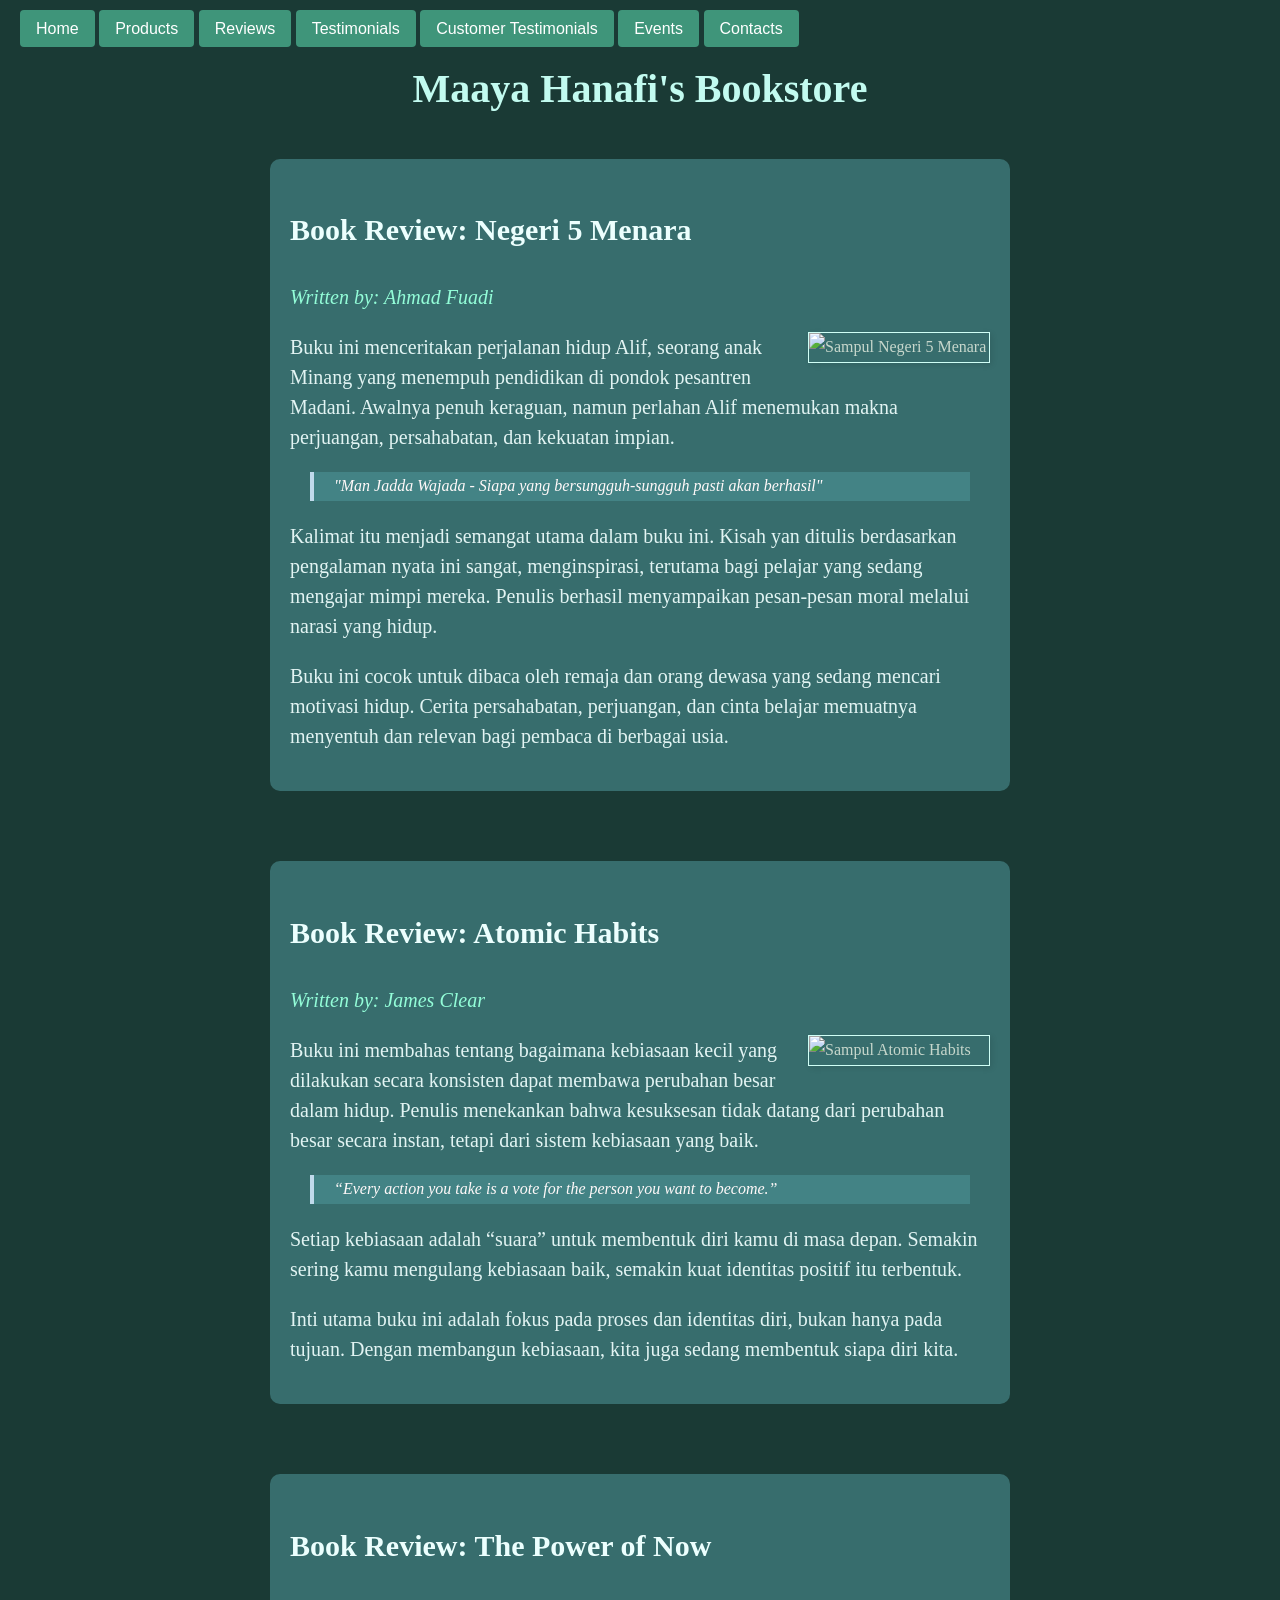
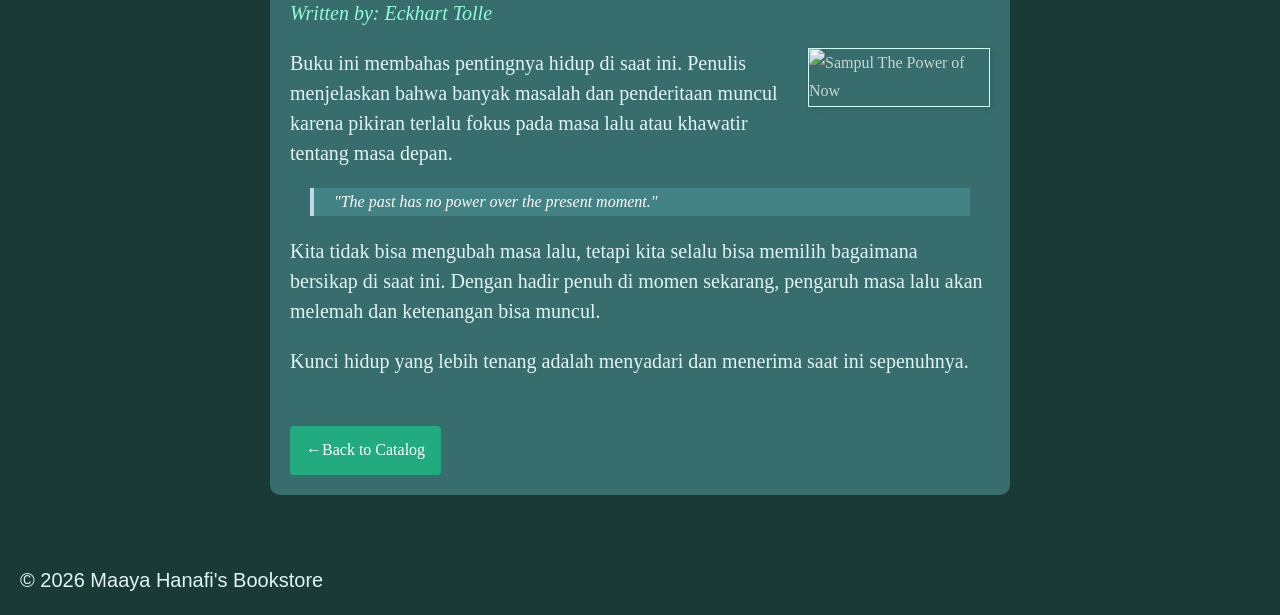
==== bedah-buku.html @ d3be294b "Add files via upload" ====
<!DOCTYPE html>
<html lang="id">
<head>
    <meta charset="UTF-8">
    <meta name="viewport" content="width=device-width, initial-scale=1.0" />
    <title>Profil Usaha Buku</title>
    <link rel="stylesheet" href="style.css" />
</head>
 <body>
    <header>
        
    <nav>
        <a href="index.html">Home</a>
        <a href="produk.html">Products</a>
        <a href="bedah-buku.html">Reviews</a>
        <a href="testimoni.html">Testimonials</a>
        <a href="tampil-testimoni.html">Customer Testimonials</a>
        <a href="event.html">Events</a>
        <a href="kontak.html">Contacts</a>
</nav>
</header>
<h1>Maaya Hanafi's Bookstore</h1>

<section class="daftar-produk">
<main class="artikel">
<h2>Book Review: Negeri 5 Menara</h2>
<p class="penulis">Written by: Ahmad Fuadi</p>

<img src="https://blogger.googleusercontent.com/img/b/R29vZ2xl/AVvXsEh3r2ALZRcea05yWqPMFE24JqWyLTt4YqXSzHg7pTwhhbTpz04J5bqi_xrDvlIOjsr0y2JKdYCMgzgTzkCewJIcclY1Ty6i0hBR5d_ACKTiUws-tt0a2gJbXQIwc8Wl3GFFXxS06ymrZQ/s1600/resensi-negeri-5-menara.jpg" alt="Sampul Negeri 5 Menara" class="sampul">


<p>
    Buku ini menceritakan perjalanan hidup Alif, seorang anak Minang yang menempuh pendidikan di pondok pesantren Madani.
    Awalnya penuh keraguan, namun perlahan Alif menemukan makna perjuangan, persahabatan, dan kekuatan impian.
</p>

<blockquote>
    "Man Jadda Wajada - Siapa yang bersungguh-sungguh pasti akan berhasil"
</blockquote>

<p>
    Kalimat itu menjadi semangat utama dalam buku ini. Kisah yan ditulis berdasarkan pengalaman nyata ini sangat, menginspirasi,
    terutama bagi pelajar yang sedang mengajar mimpi mereka. Penulis berhasil menyampaikan pesan-pesan moral melalui narasi yang hidup.
</p>
<p>
    Buku ini cocok untuk dibaca oleh remaja dan orang dewasa yang sedang mencari motivasi hidup. Cerita persahabatan, perjuangan, dan cinta belajar memuatnya menyentuh dan relevan bagi pembaca di berbagai usia.
</p>
</main>
</section>

<section class="daftar-produk">
<main class="artikel">
<h2>Book Review: Atomic Habits</h2>
<p class="penulis">Written by: James Clear</p>

<img src="https://upload.wikimedia.org/wikipedia/commons/0/06/Atomic_habits.jpg" alt="Sampul Atomic Habits" class="sampul">


<p>
    Buku ini membahas tentang bagaimana kebiasaan kecil yang dilakukan secara konsisten dapat membawa perubahan besar dalam hidup. Penulis menekankan bahwa kesuksesan tidak datang dari perubahan besar secara instan, tetapi dari sistem kebiasaan yang baik.
</p>

<blockquote>
    “Every action you take is a vote for the person you want to become.”
</blockquote>

<p>
    Setiap kebiasaan adalah “suara” untuk membentuk diri kamu di masa depan. Semakin sering kamu mengulang kebiasaan baik, semakin kuat identitas positif itu terbentuk.
    </p>
<p>
    Inti utama buku ini adalah fokus pada proses dan identitas diri, bukan hanya pada tujuan. Dengan membangun kebiasaan, kita juga sedang membentuk siapa diri kita.</p>
</main>
</section>

<section class="daftar-produk">
<main class="artikel">
<h2>Book Review: The Power of Now</h2>
<p class="penulis">Written by: Eckhart Tolle</p>

<img src="https://m.media-amazon.com/images/S/compressed.photo.goodreads.com/books/1689947880i/6708.jpg" alt="Sampul The Power of Now" class="sampul">


<p>
    Buku ini membahas pentingnya hidup di saat ini. Penulis menjelaskan bahwa banyak masalah dan penderitaan muncul karena pikiran terlalu fokus pada masa lalu atau khawatir tentang masa depan.
</p>

<blockquote>
    "The past has no power over the present moment."
</blockquote>

<p>
    Kita tidak bisa mengubah masa lalu, tetapi kita selalu bisa memilih bagaimana bersikap di saat ini. Dengan hadir penuh di momen sekarang, pengaruh masa lalu akan melemah dan ketenangan bisa muncul.
</p>
<p>
    Kunci hidup yang lebih tenang adalah menyadari dan menerima saat ini sepenuhnya.
</p>

<a href="produk.html" class="btn-kembali">←Back to Catalog</a>
</main>
</section>
<footer>
    <p>&copy; 2026 Maaya Hanafi's Bookstore</p>
</footer>

</body>
</html>
---- style.css ----
nav a {
    display:inline;
    margin-top: 10;
    padding: 10px 16px;
    background-color: #3f957a;
    color: white;
    text-decoration: none;
    border-radius: 4px ;
}
body {
    background-color: rgb(26, 58, 53);
    font-family:'Lucida Sans', 'Lucida Sans Regular', 'Lucida Grande', 'Lucida Sans Unicode', Geneva, Verdana, sans-serif;
    color: #c7d7cc;
    margin: 20px;
}

h1 {
    font-size: 40px;
    font-family:Cambria, Cochin, Georgia, Times, 'Times New Roman', serif;
    color:#c2fbf0;
    text-align: center;

}
p {
    font-size: 20px;
    text-align: left;
}
h3 {
    font-size: 23px;
    color:#7cbd9f
}
p {
    line-height: 1.5;
}

.daftar-produk {
    display: grid;
    grid-template-columns: repeat(auto-fit,minmax(250px,1fr));
    gap: 20px;
    padding: 20px;
}

.produk {
    background-color: #4c939794;
    padding: 15px;
    border-radius: 10px;
    text-align:center;
    box-shadow: 0 2px 6px rgba(0, 0, 0, 0,1);
}

.produk img {
    width: 150px;
    height:auto;
    border-radius: 5px;
    margin-bottom: 10px;
}
.produk h2 {
    font-size: 35px;
    color: #a5f4ef;
}
.produk h3 {
    font-size: 18px;
    color: #2c3e50;
}
.harga {
    font-weight: bold;
    color: #95f8d0
}
.deskripsi {
    font-size :15px;
    color: #ffe9e9;
}

.artikel {
    max-width: 700px;
    margin: auto;
    padding: 20px;
    background-color: #4c939794;
    font-family:'Lucida Sans', 'Lucida Sans Regular', 'Lucida Grande', 'Lucida Sans Unicode';

    line-height: 1.8;
    margin-bottom: 30px;
    border-radius: 10px;
}
h2 {
    font-size:30px;
    color:#ecfffe
}
p {
    color: #e2f4f3;
}
.artikel .penulis {
    font-style: italic;
    color: #93fdd8;
    margin-bottom: 20px;
}
.artikel .sampul {
    width: 180px;
    float: right;
    margin: 0 0 20px 20px;
    border: 1px solid #d0fff6;
    box-shadow: 2px 2px 6px rgba(0, 0, 0, 0.1);
}
.artikel blockquote {
    font-style: italic;
    padding-left: 20px;
    margin: 20px;
    border-left: 4px solid #c0daeb;
    color: #fff9f9;
    background-color: #4c939794;
}
.btn-kembali{
    display: inline-block;
    margin-top: 30px;
    padding: 10px 16px;
    background-color: #21ab7f;
    color: white;
    text-decoration: none;
    border-radius: 4px ;
}
.btn-kembali:hover {
    background-color: #6acaad;
}


.formulir {
    max-width: 700px;
    margin: auto;
    padding: 20px;
    background-color: #4c939794;
    border-radius: 10px;
    margin-top: 40px;
    
}
form label {
    display:block;
    margin-top: 10px;
    font-weight: bold;
}
form input,
form select,
form textarea {
    width:97%;
    padding: 8px;
    margin-top: 5px;
    margin-bottom: 15px;
    border-radius: 5px;
    border:2px solid #7fbaaa;
}
form button {
    background-color: #21ab7f;
    color: #d6f7f5;
    padding: 10px 15px;
    border:none;
    border-radius:5px ;
    border: 2px solid #46be94;
    cursor: pointer;
}

form button:hover {
    background-color:#46be94;
}

button {
     background-color: #21ab7f;
    color: #d6f7f5;
    padding: 10px 15px;
    border:none;
    border-radius:5px ;
    border: 2px ;
    cursor: pointer;
}

a {
    color: #d6f7f5;
    cursor: pointer;
}

.container {
    display: flex;
    justify-content:space-around;
    flex-wrap: wrap;
    max: width 1200px;
    margin:auto;
}
.contact-card {
    flex:1;
    min-width:280px;
    margin:20px;
}

    .icon {
  background-color: rgba(255, 255, 255, 0.2);
  width: 80px;
  height: 80px;
  border-radius: 50%;
  display: flex;
  align-items: center;
  justify-content: center;
  margin: 0 auto 20px;
  font-size: 30px;
}
.contact-card a {
  color: #ffffff;
  text-decoration: none;
}

.contact-card a:hover {
  text-decoration: underline;
}

.diskon {
    font-weight: bold;
    color: #95f8d0;
    font-size: 25px;
    text-align: center;
}

.batal {
    color:#f0ff20;
    text-align: center;
}
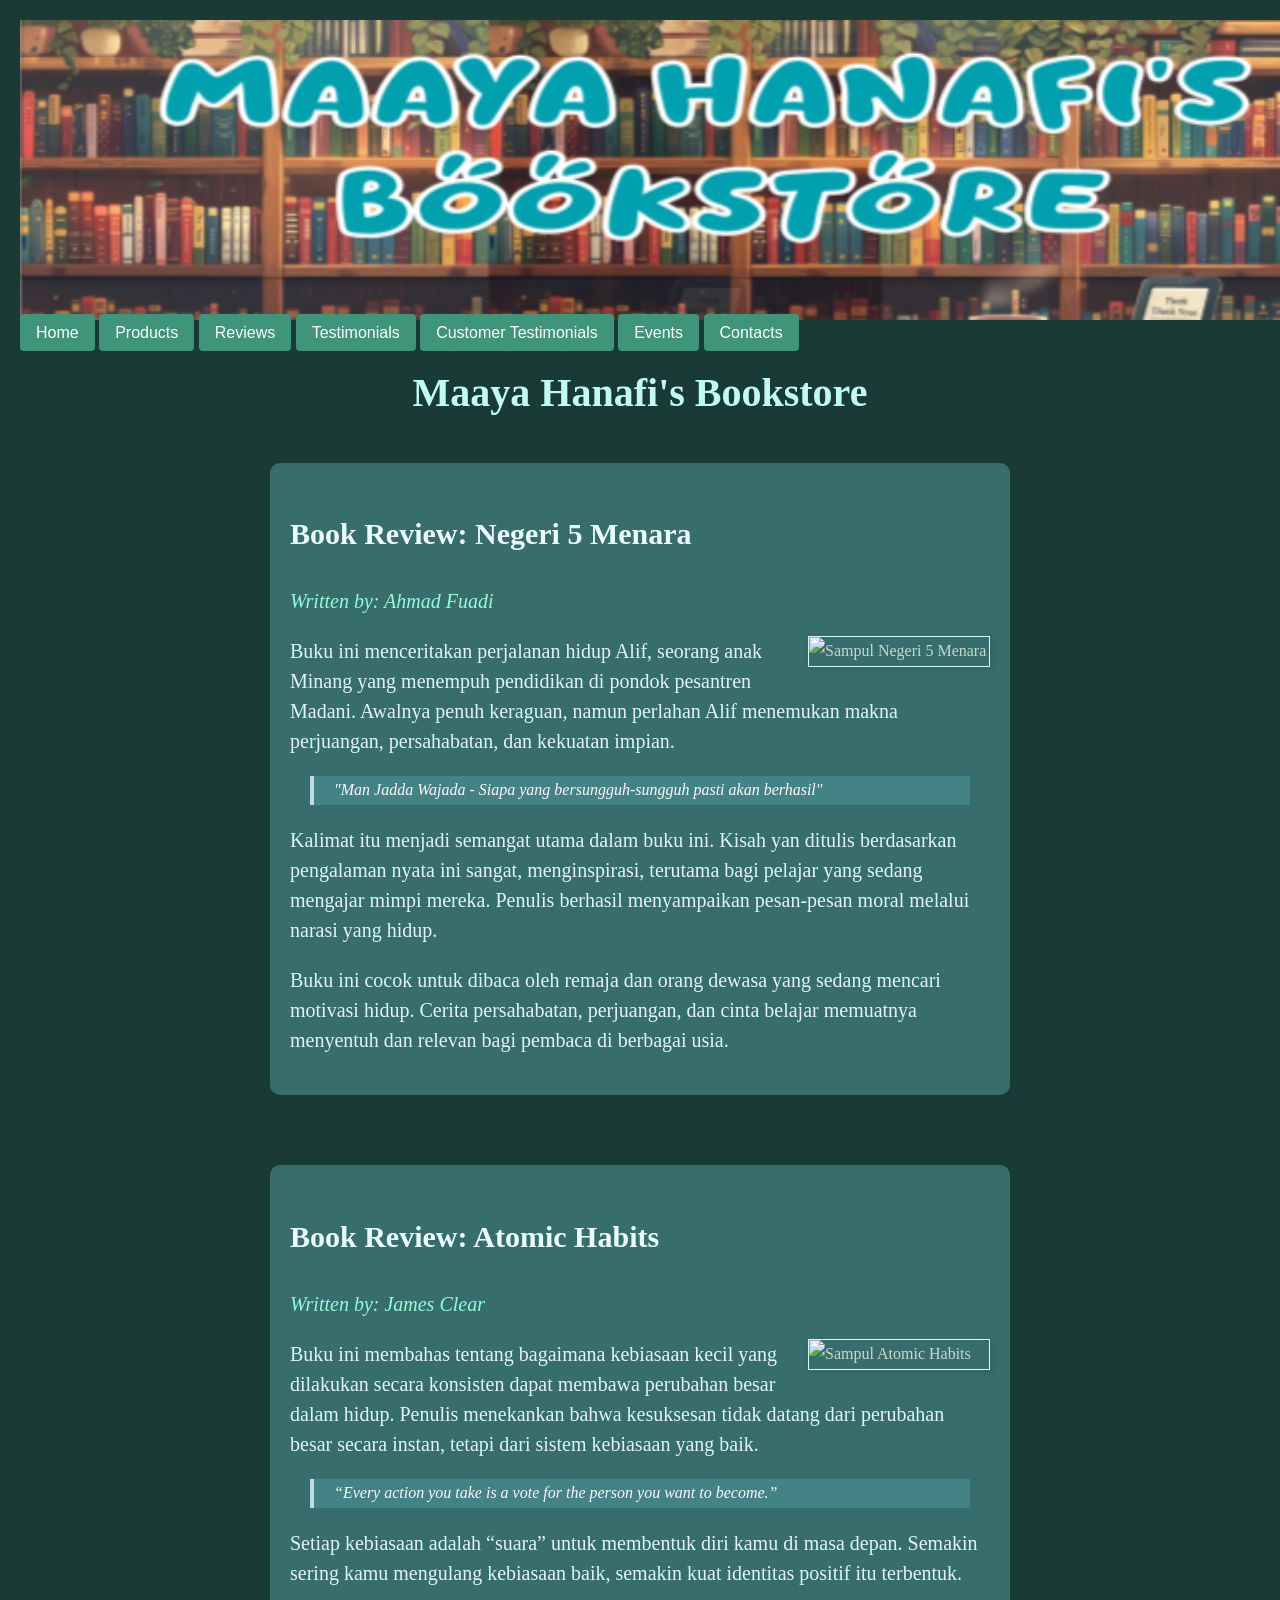
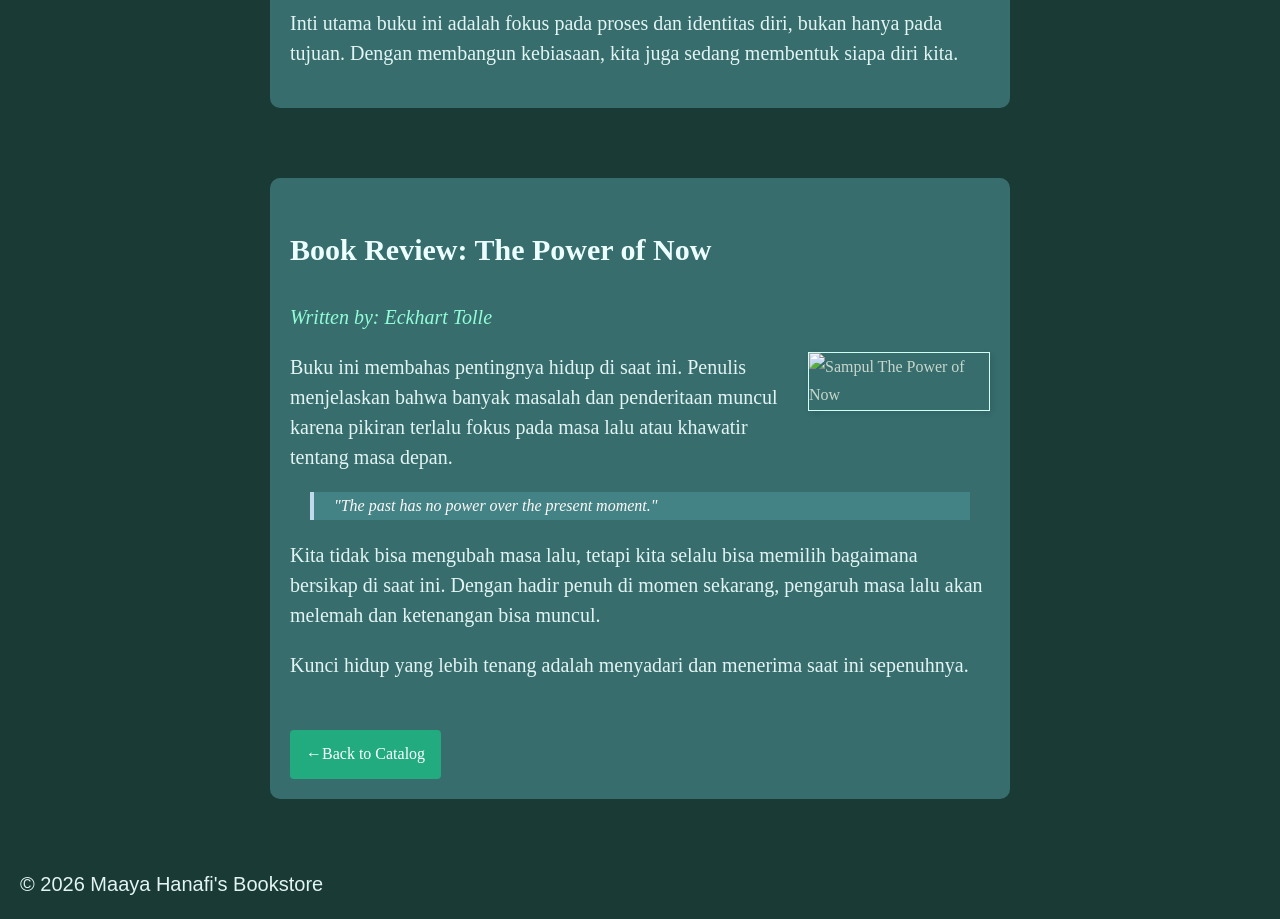
==== commit df1b2fb6: "Update bedah-buku.html" ====
--- a/bedah-buku.html
+++ b/bedah-buku.html
@@ -8,6 +8,7 @@
 </head>
  <body>
     <header>
+        <img src="Screenshot (80).png" width="1312" height="300">
         
     <nav>
         <a href="index.html">Home</a>
@@ -103,4 +104,5 @@
 </footer>
 
 </body>
-</html>+
+</html>
